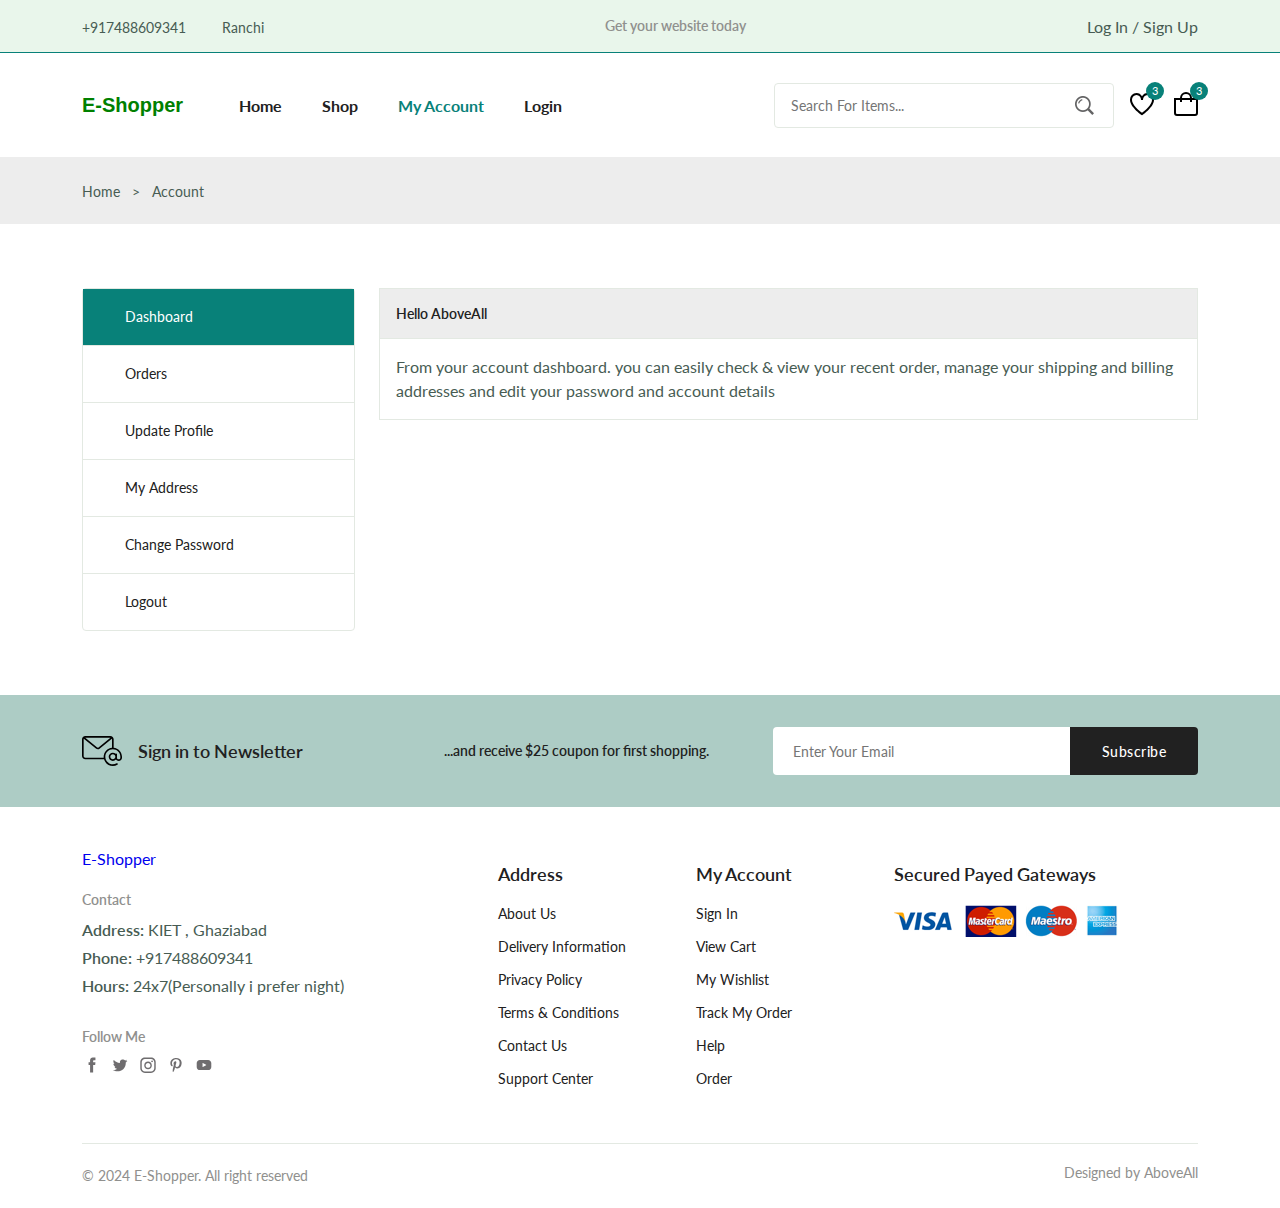
==== accounts.html @ 9a7d3207 "first steps" ====
<!DOCTYPE html>
<html lang="en">
  <head>
    <meta charset="UTF-8" />
    <meta name="viewport" content="width=device-width, initial-scale=1.0" />

    <!--=============== FLATICON ===============-->
    <link
      rel="stylesheet"
      href="https://cdn-uicons.flaticon.com/2.0.0/uicons-regular-straight/css/uicons-regular-straight.css"
    />

    <!--=============== SWIPER CSS ===============-->
    <link
      rel="stylesheet"
      href="https://cdn.jsdelivr.net/npm/swiper@11/swiper-bundle.min.css"
    />

    <!--=============== CSS ===============-->
    <link rel="stylesheet" href="./assets/css/styles.css" />

    <title>Ecommerce Website</title>
  </head>
  <body>
    <!--=============== HEADER ===============-->
    <header class="header">
      <div class="header__top">
        <div class="header__container container">
          <div class="header__contact">
            <span>+917488609341</span>
            <span>Ranchi</span>
          </div>
          <p class="header__alert-news">
            Get your website today
          </p>
          <a href="login-register.html" class="header__top-action">
            Log In / Sign Up
          </a>
        </div>
      </div>


      <nav class="nav container">
        <a href="index.html" class="nav__logo">
<p class="nav__logo-img">E-Shopper</p>
        </a>
        <div class="nav__menu" id="nav-menu">
          <ul class="nav__list">
            <li class="nav__item">
              <a href="index.html" class="nav__link">Home</a>
            </li>
            <li class="nav__item">
              <a href="shop.html" class="nav__link">Shop</a>
            </li>
            <li class="nav__item">
              <a href="accounts.html" class="nav__link active-link"
                >My Account</a
              >
            </li>
            <li class="nav__item">
              <a href="login-register.html" class="nav__link">Login</a>
            </li>
          </ul>
          <div class="header__search">
            <input
              type="text"
              placeholder="Search For Items..."
              class="form__input"
            />
            <button class="search__btn">
              <img src="assets/img/search.png" alt="search icon" />
            </button>
          </div>
        </div>
        <div class="header__user-actions">
          <a href="wishlist.html" class="header__action-btn" title="Wishlist">
            <img src="assets/img/icon-heart.svg" alt="" />
            <span class="count">3</span>
          </a>
          <a href="cart.html" class="header__action-btn" title="Cart">
            <img src="assets/img/icon-cart.svg" alt="" />
            <span class="count">3</span>
          </a>
        </div>
      </nav>
    </header>

    <!--=============== MAIN ===============-->
    <main class="main">
      <!--=============== BREADCRUMB ===============-->
      <section class="breadcrumb">
        <ul class="breadcrumb__list flex container">
          <li><a href="index.html" class="breadcrumb__link">Home</a></li>
          <li><span class="breadcrumb__link">></span></li>
          <li><span class="breadcrumb__link">Account</span></li>
        </ul>
      </section>

      <!--=============== ACCOUNTS ===============-->
      <section class="accounts section--lg">
        <div class="accounts__container container grid">
          <div class="account__tabs">
            <p class="account__tab active-tab" data-target="#dashboard">
              <i class="fi fi-rs-settings-sliders"></i> Dashboard
            </p>
            <p class="account__tab" data-target="#orders">
              <i class="fi fi-rs-shopping-bag"></i> Orders
            </p>
            <p class="account__tab" data-target="#update-profile">
              <i class="fi fi-rs-user"></i> Update Profile
            </p>
            <p class="account__tab" data-target="#address">
              <i class="fi fi-rs-marker"></i> My Address
            </p>
            <p class="account__tab" data-target="#change-password">
              <i class="fi fi-rs-settings-sliders"></i> Change Password
            </p>
            <p class="account__tab"><i class="fi fi-rs-exit"></i> Logout</p>
          </div>
          <div class="tabs__content">
            <div class="tab__content active-tab" content id="dashboard">
              <h3 class="tab__header">Hello AboveAll</h3>
              <div class="tab__body">
                <p class="tab__description">
                  From your account dashboard. you can easily check & view your
                  recent order, manage your shipping and billing addresses and
                  edit your password and account details
                </p>
              </div>
            </div>
            <div class="tab__content" content id="orders">
              <h3 class="tab__header">Your Orders</h3>
              <div class="tab__body">
                <table class="placed__order-table">
                  <thead>
                    <tr>
                      <th>Orders</th>
                      <th>Date</th>
                      <th>Status</th>
                      <th>Totals</th>
                      <th>Actions</th>
                    </tr>
                  </thead>
                  <tbody>
                    <tr>
                      <td>#1357</td>
                      <td>March 19, 2022</td>
                      <td>Processing</td>
                      <td>$125.00</td>
                      <td><a href="#" class="view__order">View</a></td>
                    </tr>
                    <tr>
                      <td>#2468</td>
                      <td>June 29, 2022</td>
                      <td>Completed</td>
                      <td>$364.00</td>
                      <td><a href="#" class="view__order">View</a></td>
                    </tr>
                    <tr>
                      <td>#2366</td>
                      <td>August 02, 2022</td>
                      <td>Completed</td>
                      <td>$280.00</td>
                      <td><a href="#" class="view__order">View</a></td>
                    </tr>
                  </tbody>
                </table>
              </div>
            </div>
            <div class="tab__content" content id="update-profile">
              <h3 class="tab__header">Update Profile</h3>
              <div class="tab__body">
                <form class="form grid">
                  <input
                    type="text"
                    placeholder="Username"
                    class="form__input"
                  />
                  <div class="form__btn">
                    <button class="btn btn--md">Save</button>
                  </div>
                </form>
              </div>
            </div>
            <div class="tab__content" content id="address">
              <h3 class="tab__header">Shipping Address</h3>
              <div class="tab__body">
                <address class="address">
                  3522 Interstate <br />
                  75 Business Spur, <br />
                  Sault Ste. <br />
                  Marie, Mi 49783
                </address>
                <p class="city">New York</p>
                <a href="#" class="edit">Edit</a>
              </div>
            </div>
            <div class="tab__content" content id="change-password">
              <h3 class="tab__header">Change Password</h3>
              <div class="tab__body">
                <form class="form grid">
                  <input
                    type="password"
                    placeholder="Current Password"
                    class="form__input"
                  />
                  <input
                    type="password"
                    placeholder="New Password"
                    class="form__input"
                  />
                  <input
                    type="password"
                    placeholder="Confirm Password"
                    class="form__input"
                  />
                  <div class="form__btn">
                    <button class="btn btn--md">Save</button>
                  </div>
                </form>
              </div>
            </div>
          </div>
        </div>
      </section>

      <!--=============== NEWSLETTER ===============-->
      <section class="newsletter section">
        <div class="newsletter__container container grid">
          <h3 class="newsletter__title flex">
            <img
              src="./assets/img/icon-email.svg"
              alt=""
              class="newsletter__icon"
            />
            Sign in to Newsletter
          </h3>
          <p class="newsletter__description">
            ...and receive $25 coupon for first shopping.
          </p>
          <form action="" class="newsletter__form">
            <input
              type="text"
              placeholder="Enter Your Email"
              class="newsletter__input"
            />
            <button type="submit" class="newsletter__btn">Subscribe</button>
          </form>
        </div>
      </section>
    </main>

    <!--=============== FOOTER ===============-->
    <footer class="footer container">
      <div class="footer__container grid">
        <div class="footer__content">
          <a href="index.html" class="footer__logo">
            <p class="ft_txt">E-Shopper</p>
          </a>
          <h4 class="footer__subtitle">Contact</h4>
          <p class="footer__description">
            <span>Address:</span> KIET , Ghaziabad
          </p>
          <p class="footer__description">
            <span>Phone:</span> +917488609341
          </p>
          <p class="footer__description">
            <span>Hours:</span> 24x7(Personally i prefer night)
          </p>
          <div class="footer__social">
            <h4 class="footer__subtitle">Follow Me</h4>
            <div class="footer__links flex">
              <a href="#">
                <img
                  src="./assets/img/icon-facebook.svg"
                  alt=""
                  class="footer__social-icon"
                />
              </a>
              <a href="#">
                <img
                  src="./assets/img/icon-twitter.svg"
                  alt=""
                  class="footer__social-icon"
                />
              </a>
              <a href="#">
                <img
                  src="./assets/img/icon-instagram.svg"
                  alt=""
                  class="footer__social-icon"
                />
              </a>
              <a href="#">
                <img
                  src="./assets/img/icon-pinterest.svg"
                  alt=""
                  class="footer__social-icon"
                />
              </a>
              <a href="#">
                <img
                  src="./assets/img/icon-youtube.svg"
                  alt=""
                  class="footer__social-icon"
                />
              </a>
            </div>
          </div>
        </div>
        <div class="footer__content">
          <h3 class="footer__title">Address</h3>
          <ul class="footer__links">
            <li><a href="#" class="footer__link">About Us</a></li>
            <li><a href="#" class="footer__link">Delivery Information</a></li>
            <li><a href="#" class="footer__link">Privacy Policy</a></li>
            <li><a href="#" class="footer__link">Terms & Conditions</a></li>
            <li><a href="#" class="footer__link">Contact Us</a></li>
            <li><a href="#" class="footer__link">Support Center</a></li>
          </ul>
        </div>
        <div class="footer__content">
          <h3 class="footer__title">My Account</h3>
          <ul class="footer__links">
            <li><a href="#" class="footer__link">Sign In</a></li>
            <li><a href="#" class="footer__link">View Cart</a></li>
            <li><a href="#" class="footer__link">My Wishlist</a></li>
            <li><a href="#" class="footer__link">Track My Order</a></li>
            <li><a href="#" class="footer__link">Help</a></li>
            <li><a href="#" class="footer__link">Order</a></li>
          </ul>
        </div>
        <div class="footer__content">
          <h3 class="footer__title">Secured Payed Gateways</h3>
          <img
            src="./assets/img/payment-method.png"
            alt=""
            class="payment__img"
          />
        </div>
      </div>
      <div class="footer__bottom">
        <p class="copyright">&copy; 2024 E-Shopper. All right reserved</p>
        <span class="designer">Designed by AboveAll</span>
      </div>
    </footer>

    <!--=============== SWIPER JS ===============-->
    <script src="https://cdn.jsdelivr.net/npm/swiper@11/swiper-bundle.min.js"></script>

    <!--=============== MAIN JS ===============-->
    <script src="assets/js/main.js"></script>
  </body>
</html>
---- assets/css/styles.css ----
/*=============== GOOGLE FONTS ===============*/
@import url("https://fonts.googleapis.com/css2?family=Lato:wght@400;700&family=Spartan:wght@400;500;600;700&display=swap");

/*=============== VARIABLES CSS ===============*/
:root {
  --header-height: 4rem;

  /*========== Colors ==========*/
  --first-color: hsl(176, 88%, 27%);
  --first-color-alt: hsl(129, 44%, 94%);
  --second-color: hsl(34, 94%, 87%);
  --title-color: hsl(0, 0%, 13%);
  --text-color: hsl(154, 13%, 32%);
  --text-color-light: hsl(60, 1%, 56%);
  --body-color: hsl(0, 0%, 100%);
  --container-color: hsl(0, 0%, 93%);
  --border-color: hsl(129, 36%, 85%);
  --border-color-alt: hsl(113, 15%, 90%);

  /*========== Font and typography ==========*/
  --body-font: "Lato", sans-serif;
  --second-font: "League Spartan" sans-serif;
  --big-font-size: 3.5rem;
  --h1-font-size: 2.75rem;
  --h2-font-size: 2rem;
  --h3-font-size: 1.75rem;
  --h4-font-size: 1.375rem;
  --large-font-size: 1.125rem;
  --normal-font-size: 1rem;
  --small-font-size: 0.875rem;
  --smaller-font-size: 0.75rem;
  --tiny-font-size: 0.6875rem;

  /*========== Font weight ==========*/
  --weight-400: 400;
  --weight-500: 500;
  --weight-600: 600;
  --weight-700: 700;

  /*========== Transition ==========*/
  --transition: cubic-bezier(0, 0, 0.05, 1);
}

/* Responsive typography */
@media screen and (max-width: 1200px) {
  :root {
    --big-font-size: 2.25rem;
    --h1-font-size: 2rem;
    --h2-font-size: 1.375rem;
    --h3-font-size: 1.25rem;
    --h4-font-size: 1.125rem;
    --large-font-size: 1rem;
    --normal-font-size: 0.9375rem;
    --small-font-size: 0.8125rem;
    --smaller-font-size: 0.6875rem;
    --tiny-font-size: 0.625rem;
  }
}

/*=============== BASE ===============*/
* {
  margin: 0;
  padding: 0;
  box-sizing: border-box;
}

html {
  scroll-behavior: smooth;
}

input,
textarea,
body {
  color: var(--text-color);
  font-family: var(--body-font);
  font-size: var(--normal-font-size);
  font-weight: var(--weight-400);
}

body {
  background-color: var(--body-color);
}

h1,
h2,
h3,
h4 {
  font-family: var(--second-font);
  color: var(--title-color);
  font-weight: var(--weight-600);
}

ul {
  list-style: none;
}

a {
  text-decoration: none;
}

p {
  line-height: 1.5rem;
}

img {
  max-width: 100%;
}

button,
textarea,
input {
  background-color: transparent;
  border: none;
  outline: none;
}

table {
  width: 100%;
  border-collapse: collapse;
}

/*=============== REUSABLE CSS CLASSES ===============*/
.container {
  max-width: 1320px;
  margin-inline: auto;
  padding-inline: 0.75rem;
}

.grid {
  display: grid;
  gap: 1.5rem;
}

.section {
  padding-block: 2rem;
}

.section--lg {
  padding-block: 4rem;
}

.section__title {
  font-size: var(--h4-font-size);
  margin-bottom: 1.5rem;
}

.section__title span {
  color: var(--first-color);
}

.form__input {
  border: 1px solid var(--border-color-alt);
  padding-inline: 1rem;
  height: 45px;
  font-size: var(--small-font-size);
  border-radius: 0.25rem;
  -webkit-border-radius: 0.25rem;
  -moz-border-radius: 0.25rem;
  -ms-border-radius: 0.25rem;
  -o-border-radius: 0.25rem;
}

.new__price {
  color: var(--first-color);
  font-weight: var(--weight-600);
}

.old__price {
  color: var(--text-color-light);
  font-size: var(--small-font-size);
  text-decoration: line-through;
}

.form {
  row-gap: 1rem;
}

.form__group {
  grid-template-columns: repeat(2, 1fr);
  gap: 1rem;
}

.textarea {
  height: 200px;
  padding-block: 1rem;
  resize: none;
}

/*=============== HEADER & NAV ===============*/
.header__top {
  background-color: var(--first-color-alt);
  border-bottom: 1px solid var(--first-color);
  padding-block: 0.875rem;
}

.header__container {
  display: flex;
  justify-content: space-between;
  align-items: center;
}

.header__contact span:first-child {
  margin-right: 2rem;
}

.header__contact span,
.header__alert-news,
.header__alert-top-action {
  font-size: var(--small-font-size);
}

.header__alert-news {
  color: var(--text-color-light);
  font-weight: var(--weight-600);
}

.header__top-action {
  color: var(--text-color);
}

.nav,
.nav__menu,
.nav__list,
.header__user-actions {
  display: flex;
  align-items: center;
}

.nav {
  height: calc(var(--header-height) + 2.5rem);
  justify-content: space-between;
  column-gap: 1rem;
}

.nav__logo-img {
  display: flex;
  font-weight: bolder;
  font-family: 'Gill Sans', 'Gill Sans MT', Calibri, 'Trebuchet MS', sans-serif;
  font-size: 20px;
  color: green;
}

.nav__menu {
  flex-grow: 1;
  margin-left: 2.5rem;
}

.nav__list {
  column-gap: 2.5rem;
  margin-right: auto;
}

.nav__link {
  color: var(--title-color);
  font-weight: var(--weight-700);
  transform: all 0.3s var(--transition);
  -webkit-transform: all 0.3s var(--transition);
  -moz-transform: all 0.3s var(--transition);
  -ms-transform: all 0.3s var(--transition);
  -o-transform: all 0.3s var(--transition);
}

.header__search {
  width: 340px;
  position: relative;
}

.header__search .form__input {
  width: 100%;
}

.search__btn {
  position: absolute;
  top: 24%;
  right: 1.25rem;
  cursor: pointer;
}

.header__user-actions {
  column-gap: 1.25rem;
}

.header__action-btn {
  position: relative;
}

.header__action-btn img {
  width: 24px;
}

.header__action-btn span.count {
  position: absolute;
  top: -0.625rem;
  right: -0.625rem;
  background-color: var(--first-color);
  color: var(--body-color);
  height: 18px;
  width: 18px;
  text-align: center;
  font-size: var(--tiny-font-size);
  line-height: 18px;
  border-radius: 50%;
  -webkit-border-radius: 50%;
  -moz-border-radius: 50%;
  -ms-border-radius: 50%;
  -o-border-radius: 50%;
}

.nav__menu-top,
.nav__toggle {
  display: none;
}

/* Active link */
.active-link,
.nav__link:hover {
  color: var(--first-color);
}

/*=============== HOME ===============*/
.home__container {
  grid-template-columns: 5fr 7fr;
  align-items: center;
}

.home__subtitle,
.home__description {
  font-size: var(--large-font-size);
}

.home__subtitle {
  font-family: var(--second-font);
  font-weight: var(--weight-600);
  margin-bottom: 1rem;
  display: block;
}

.home__title {
  font-size: var(--h1-font-size);
  font-weight: var(--weight-700);
  line-height: 1.4;
}

.home__title span {
  color: var(--first-color);
  font-size: var(--big-font-size);
}

.home__description {
  margin-block: 0.5rem 2rem;
}

.home__img {
  justify-self: flex-end;
}

/*=============== BUTTONS ===============*/
.btn {
  display: inline-block;
  background-color: var(--first-color);
  border: 2px solid var(--first-color);
  color: var(--body-color);
  padding-inline: 1.75rem;
  /* padding: 0.75rem 1.75rem; */
  height: 49px;
  line-height: 43px;
  font-family: var(--second-font);
  font-size: var(--small-font-size);
  font-weight: var(--weight-700);
  border-radius: 0.25rem;
  -webkit-border-radius: 0.25rem;
  -moz-border-radius: 0.25rem;
  -ms-border-radius: 0.25rem;
  -o-border-radius: 0.25rem;
  transition: all 0.4s var(--transition);
  -webkit-transition: all 0.4s var(--transition);
  -moz-transition: all 0.4s var(--transition);
  -ms-transition: all 0.4s var(--transition);
  -o-transition: all 0.4s var(--transition);
}

.btn:hover {
  background-color: transparent;
  color: var(--first-color);
}

.btn--md,
.btn--sm {
  font-family: var(--body-font);
}

.btn--md {
  height: 45px;
  line-height: 40px;
}

.btn--sm {
  height: 40px;
  line-height: 35px;
}

/*=============== CATEGORIES ===============*/
.categories {
  overflow: hidden;
}

.category__item {
  text-align: center;
  border: 1px solid var(--border-color);
  padding: 0.625rem 0.625rem 1.25rem;
  border-radius: 1.25rem;
  -webkit-border-radius: 1.25rem;
  -moz-border-radius: 1.25rem;
  -ms-border-radius: 1.25rem;
  -o-border-radius: 1.25rem;
}

.category__img {
  margin-bottom: 1.25rem;
  border-radius: 0.75rem;
  -webkit-border-radius: 0.75rem;
  -moz-border-radius: 0.75rem;
  -ms-border-radius: 0.75rem;
  -o-border-radius: 0.75rem;
}

.category__title {
  color: var(--text-color);
  font-size: var(--small-font-size);
}

.flex {
  display: flex;
  align-items: center;
  column-gap: 0.5rem;
}

/* Swiper class */

.swiper {
  overflow: initial;
}

.swiper-button-next::after,
.swiper-button-prev::after {
  content: "";
}

.swiper-button-next,
.swiper-button-prev {
  top: -1.875rem;
  background-color: var(--first-color-alt);
  border: 1px solid var(--border-color);
  width: 30px;
  height: 30px;
  color: var(--first-color);
  font-size: var(--tiny-font-size);
  border-radius: 50%;
  -webkit-border-radius: 50%;
  -moz-border-radius: 50%;
  -ms-border-radius: 50%;
  -o-border-radius: 50%;
}

.swiper-button-prev {
  left: initial;
  right: 2.5rem;
}

.swiper-button-next {
  right: 0;
}

/*=============== PRODUCTS ===============*/
.tab__btns {
  display: flex;
  flex-wrap: wrap;
  gap: 0.75rem;
  margin-bottom: 2rem;
}

.tab__btn {
  background-color: var(--container-color);
  color: var(--title-color);
  padding: 1rem 1.25rem 0.875rem;
  font-family: var(--second-font);
  font-size: var(--small-font-size);
  font-weight: var(--weight-600);
  cursor: pointer;
  border-radius: 0.25rem;
  -webkit-border-radius: 0.25rem;
  -moz-border-radius: 0.25rem;
  -ms-border-radius: 0.25rem;
  -o-border-radius: 0.25rem;
}

.products__container {
  grid-template-columns: repeat(4, 1fr);
}

.product__item {
  border: 1px solid var(--border-color);
  border-radius: 1.5rem;
  transition: all 0.2s var(--transition);
  -webkit-border-radius: 1.5rem;
  -moz-border-radius: 1.5rem;
  -ms-border-radius: 1.5rem;
  -o-border-radius: 1.5rem;
  -webkit-transition: all 0.2s var(--transition);
  -moz-transition: all 0.2s var(--transition);
  -ms-transition: all 0.2s var(--transition);
  -o-transition: all 0.2s var(--transition);
}

.product__banner {
  padding: 0.625rem 0.75rem 0.75rem;
}

.product__banner,
.product__images {
  position: relative;
}

.product__images {
  display: block;
  overflow: hidden;
  border-radius: 1.25rem;
  -webkit-border-radius: 1.25rem;
  -moz-border-radius: 1.25rem;
  -ms-border-radius: 1.25rem;
  -o-border-radius: 1.25rem;
}

.product__img {
  vertical-align: middle;
  transition: all 1.5s var(--transition);
  -webkit-transition: all 1.5s var(--transition);
  -moz-transition: all 1.5s var(--transition);
  -ms-transition: all 1.5s var(--transition);
  -o-transition: all 1.5s var(--transition);
}

.product__item:hover .product__img {
  transform: scale(1.1);
  -webkit-transform: scale(1.1);
  -moz-transform: scale(1.1);
  -ms-transform: scale(1.1);
  -o-transform: scale(1.1);
}

.product__img.hover {
  position: absolute;
  top: 0;
  left: 0;
}

.product__actions {
  position: absolute;
  top: 50%;
  left: 50%;
  display: flex;
  column-gap: 0.5rem;
  transform: translate(-50%, -50%);
  transition: all 0.2s var(--transition);
  -webkit-transform: translate(-50%, -50%);
  -moz-transform: translate(-50%, -50%);
  -ms-transform: translate(-50%, -50%);
  -o-transform: translate(-50%, -50%);
  -webkit-transition: all 0.2s var(--transition);
  -moz-transition: all 0.2s var(--transition);
  -ms-transition: all 0.2s var(--transition);
  -o-transition: all 0.2s var(--transition);
}

.action__btn {
  position: relative;
  width: 40px;
  height: 40px;
  line-height: 42px;
  text-align: center;
  background-color: var(--first-color-alt);
  border: 1px solid var(--border-color);
  color: var(--text-color);
  font-size: var(--small-font-size);
  border-radius: 50%;
  -webkit-border-radius: 50%;
  -moz-border-radius: 50%;
  -ms-border-radius: 50%;
  -o-border-radius: 50%;
}

.action__btn::before,
.action__btn::after {
  position: absolute;
  left: 50%;
  transform: translateX(-50%);
  -webkit-transform: translateX(-50%);
  -moz-transform: translateX(-50%);
  -ms-transform: translateX(-50%);
  -o-transform: translateX(-50%);
}

.action__btn::before {
  content: "";
  top: -2px;
  border: 0.5rem solid transparent;
  border-top-color: var(--first-color);
}

.action__btn::after {
  content: attr(aria-label);
  bottom: 100%;
  background-color: var(--first-color);
  color: var(--body-color);
  font-size: var(--tiny-font-size);
  white-space: nowrap;
  padding-inline: 0.625rem;
  line-height: 2.58;
  border-radius: 0.25rem;
  -webkit-border-radius: 0.25rem;
  -moz-border-radius: 0.25rem;
  -ms-border-radius: 0.25rem;
  -o-border-radius: 0.25rem;
}

.product__badge {
  position: absolute;
  left: 1.25rem;
  top: 1.25rem;
  background-color: var(--first-color);
  color: var(--body-color);
  padding: 0.25rem 0.625rem;
  font-size: var(--tiny-font-size);
  border-radius: 2.5rem;
  -webkit-border-radius: 2.5rem;
  -moz-border-radius: 2.5rem;
  -ms-border-radius: 2.5rem;
  -o-border-radius: 2.5rem;
}

.product__badge.light-pink {
  background-color: hsl(341, 100%, 73%);
}

.product__badge.light-green {
  background-color: hsl(155, 20%, 67%);
}

.product__badge.light-orange {
  background-color: hsl(24, 100%, 73%);
}

.product__badge.light-blue {
  background-color: hsl(202, 53%, 76%);
}

.product__content {
  padding: 0 1.25rem 1.125rem;
  position: relative;
}

.product__category {
  color: var(--text-color-light);
  font-size: var(--smaller-font-size);
}

.product__title {
  font-size: var(--normal-font-size);
  margin-block: 0.75rem 0.5rem;
}

.product__rating {
  color: hsl(42, 100%, 50%);
  font-size: var(--smaller-font-size);
  margin-bottom: 0.75rem;
}

.product__price .new__price {
  font-size: var(--large-font-size);
}

.cart__btn {
  position: absolute;
  bottom: 1.6rem;
  right: 1.25rem;
}

/* Active Tab */
.tab__btn.active-tab {
  color: var(--first-color);
  background-color: var(--second-color);
}

.tab__item:not(.active-tab) {
  display: none;
}

/* Product Hover */
.product__img.hover,
.product__actions,
.action__btn::before,
.action__btn::after,
.product__item:hover .product__img.default {
  opacity: 0;
}

.product__item:hover {
  box-shadow: 0 0 10px hsl(0, 0%, 0%, 0.1);
}

.product__item:hover .product__img.hover,
.product__item:hover .product__actions,
.action__btn:hover::before,
.action__btn:hover::after {
  opacity: 1;
}

.action__btn:hover::before,
.action__btn:hover::after {
  transform: translateX(-50%) translateY(-0.5rem);
  transition: all 0.3s cubic-bezier(0.71, 1.7, 0.77, 1.24);
  -webkit-transition: all 0.3s cubic-bezier(0.71, 1.7, 0.77, 1.24);
  -moz-transition: all 0.3s cubic-bezier(0.71, 1.7, 0.77, 1.24);
  -ms-transition: all 0.3s cubic-bezier(0.71, 1.7, 0.77, 1.24);
  -o-transition: all 0.3s cubic-bezier(0.71, 1.7, 0.77, 1.24);
  -webkit-transform: translateX(-50%) translateY(-0.5rem);
  -moz-transform: translateX(-50%) translateY(-0.5rem);
  -ms-transform: translateX(-50%) translateY(-0.5rem);
  -o-transform: translateX(-50%) translateY(-0.5rem);
}

.action__btn:hover {
  background-color: var(--first-color);
  border-color: var(--first-color);
  color: var(--body-color);
}

/*=============== DEALS ===============*/
.deals__container {
  grid-template-columns: repeat(2, 1fr);
}

.deals__item:nth-child(1) {
  background-image: url(../img/deals-1.jpg);
}

.deals__item:nth-child(2) {
  background-image: url(../img/deals-2.png);
}

.deals__item {
  padding: 3rem;
  background-size: cover;
  /* background-position: center; */
  display: flex;
  flex-direction: column;
  row-gap: 1.5rem;
}

.deals__brand {
  color: var(--first-color);
  font-size: var(--h3-font-size);
  margin-bottom: 0.25rem;
}

.deals__category {
  font-family: var(--second-font);
  font-size: var(--small-font-size);
}

.deals__title {
  max-width: 240px;
  font-size: var(--large-font-size);
  font-weight: var(--weight-400);
  line-height: 1.3;
}

.deals__price .new__price,
.deals__price .old__price {
  font-size: var(--large-font-size);
}

.deals__price .new__price {
  color: hsl(352, 100%, 60%);
}

.deals__group {
  display: flex;
  flex-direction: column;
  row-gap: 0.5rem;
}

.deal__countdown-text {
  margin-bottom: 0.25rem;
}

.countdown {
  display: flex;
  column-gap: 1.5rem;
}

.countdown__amount {
  position: relative;
}

.countdown__amount::after {
  content: ":";
  color: var(--title-color);
  font-size: var(--large-font-size);
  position: absolute;
  right: -25%;
  top: 20%;
}

.countdown__amount:nth-child(4):after {
  content: "";
}

.countdown__period {
  background-color: var(--first-color);
  color: var(--body-color);
  width: 60px;
  height: 50px;
  line-height: 50px;
  text-align: center;
  font-size: var(--large-font-size);
  font-weight: var(--weight-600);
  margin-bottom: 0.5rem;
  border-radius: 0.25rem;
  -webkit-border-radius: 0.25rem;
  -moz-border-radius: 0.25rem;
  -ms-border-radius: 0.25rem;
  -o-border-radius: 0.25rem;
}

.unit {
  font-size: var(--small-font-size);
  text-align: center;
  display: block;
}

.deals__btn .btn {
  background-color: transparent;
  color: var(--first-color);
}

/*=============== NEW ARRIVALS ===============*/
.new__arrivals {
  overflow: hidden;
}

/*=============== SHOWCASE ===============*/
.showcase__container {
  grid-template-columns: repeat(4, 1fr);
}

.showcase__wrapper .section__title {
  font-size: var(--normal-font-size);
  border-bottom: 1px solid var(--border-color-alt);
  padding-bottom: 0.75rem;
  margin-bottom: 2rem;
  position: relative;
}

.showcase__wrapper .section__title::before {
  content: "";
  position: absolute;
  width: 50px;
  height: 2px;
  left: 0;
  bottom: -1.5px;
  background-color: var(--first-color);
}

.showcase__item {
  display: flex;
  align-items: center;
  column-gap: 1.5rem;
}

.showcase__item:not(:last-child) {
  margin-bottom: 1.5rem;
}

.showcase__img {
  width: 86px;
}

.showcase__content {
  width: calc(100% - 110px);
}

.showcase__title {
  font-size: var(--small-font-size);
  font-weight: var(--weight-500);
  white-space: nowrap;
  overflow: hidden;
  text-overflow: ellipsis;
  margin-bottom: 0.5rem;
}

/*=============== NEWSLETTER ===============*/
.newsletter {
  background-color: hsl(166, 23%, 74%);
}

.home__newsletter {
  margin-top: 2rem;
}

.newsletter__container {
  grid-template-columns: repeat(2, 3.5fr) 5fr;
  align-items: center;
  column-gap: 3rem;
}

.newsletter__title {
  column-gap: 1rem;
  font-size: var(--large-font-size);
}

.newsletter__icon {
  width: 40px;
}

.newsletter__description {
  color: var(--title-color);
  font-family: var(--second-font);
  font-size: var(--small-font-size);
  font-weight: var(--weight-600);
  text-align: center;
}

.newsletter__form {
  display: flex;
}

.newsletter__input,
.newsletter__btn {
  font-size: var(--small-font-size);
}

.newsletter__input {
  background-color: var(--body-color);
  padding-inline: 1.23rem;
  width: 100%;
  height: 48px;
  border-radius: 0.25rem 0 0 0.25rem;
  -webkit-border-radius: 0.25rem 0 0 0.25rem;
  -moz-border-radius: 0.25rem 0 0 0.25rem;
  -ms-border-radius: 0.25rem 0 0 0.25rem;
  -o-border-radius: 0.25rem 0 0 0.25rem;
}

.newsletter__btn {
  background-color: var(--title-color);
  color: var(--body-color);
  padding-inline: 2rem;
  font-family: var(--second-font);
  font-weight: 500;
  letter-spacing: 0.5px;
  cursor: pointer;
  transition: all 0.3s var(--transition);
  border-radius: 0 0.25rem 0.25rem 0;
  -webkit-border-radius: 0 0.25rem 0.25rem 0;
  -moz-border-radius: 0 0.25rem 0.25rem 0;
  -ms-border-radius: 0 0.25rem 0.25rem 0;
  -o-border-radius: 0 0.25rem 0.25rem 0;
  -webkit-transition: all 0.3s var(--transition);
  -moz-transition: all 0.3s var(--transition);
  -ms-transition: all 0.3s var(--transition);
  -o-transition: all 0.3s var(--transition);
}

.newsletter__btn:hover {
  background-color: var(--first-color);
}

/*=============== FOOTER ===============*/
.footer__container {
  grid-template-columns: 4.5fr repeat(2, 2fr) 3.5fr;
  padding-block: 2.5rem;
}

.footer__logo-img {
  width: 120px;
}

.footer__subtitle {
  color: var(--text-color-light);
  font-size: var(--small-font-size);
  margin-block: 1.25rem 0.625rem;
}

.footer__description {
  margin-bottom: 0.25rem;
}

.footer__description span {
  font-weight: var(--weight-600);
}

.footer__social .footer__subtitle {
  margin-top: 1.875rem;
}

.footer__social-links {
  column-gap: 0.25rem;
}

.footer__social-icon {
  width: 20px;
  opacity: 0.7;
}

.footer__title {
  font-size: var(--large-font-size);
  margin-block: 1rem 1.25rem;
}

.footer__link {
  color: var(--title-color);
  font-size: var(--small-font-size);
  margin-bottom: 1rem;
  display: block;
  transition: all 0.3s var(--transition);
  -webkit-transition: all 0.3s var(--transition);
  -moz-transition: all 0.3s var(--transition);
  -ms-transition: all 0.3s var(--transition);
  -o-transition: all 0.3s var(--transition);
}

.footer__link:hover {
  color: var(--first-color);
  margin-left: 0.25rem;
}

.footer__bottom {
  display: flex;
  justify-content: space-between;
  padding-block: 1.25rem;
  border-top: 1px solid var(--border-color-alt);
}

.copyright,
.designer {
  color: var(--text-color-light);
  font-size: var(--small-font-size);
}

/*=============== BREADCRUMBS ===============*/
.breadcrumb {
  background-color: var(--container-color);
  padding-block: 1.5rem;
}

.breadcrumb__list {
  column-gap: 0.75rem;
}

.breadcrumb__link {
  color: var(--text-color);
  font-size: var(--small-font-size);
}

/*=============== SHOP ===============*/
.total__products {
  margin-bottom: 2.5rem;
}

.total__products span {
  color: var(--first-color);
  font-weight: var(--weight-600);
}

.pagination {
  display: flex;
  justify-content: center;
  column-gap: 0.625rem;
  margin-top: 2.75rem;
}

.pagination__link {
  display: inline-block;
  width: 34px;
  height: 34px;
  line-height: 34px;
  text-align: center;
  color: var(--text-color);
  font-size: var(--small-font-size);
  font-weight: var(--weight-700);
  border-radius: 0.25rem;
  transition: all 0.15s var(--transition);
  -webkit-border-radius: 0.25rem;
  -moz-border-radius: 0.25rem;
  -ms-border-radius: 0.25rem;
  -o-border-radius: 0.25rem;
  -webkit-transition: all 0.15s var(--transition);
  -moz-transition: all 0.15s var(--transition);
  -ms-transition: all 0.15s var(--transition);
  -o-transition: all 0.15s var(--transition);
}

.pagination__link.active,
.pagination__link:hover {
  background-color: var(--first-color);
  color: var(--body-color);
}

.pagination__link.icon {
  border-top-right-radius: 50%;
  border-bottom-right-radius: 50%;
}

/*=============== DETAILS ===============*/
.details__container {
  grid-template-columns: 5.5fr 6.5fr;
}

.details__img {
  margin-bottom: 0.5rem;
}

.details__small-images {
  grid-template-columns: repeat(4, 1fr);
  column-gap: 0.625rem;
}

.details__small-img {
  cursor: pointer;
}

.details__title {
  font-size: var(--h2-font-size);
}

.details__brand {
  font-size: var(--small-font-size);
  margin-block: 1rem;
}

.details__brand span {
  color: var(--first-color);
}

.details__price {
  border-top: 1px solid var(--border-color-alt);
  border-bottom: 1px solid var(--border-color-alt);
  padding-block: 1rem;
  column-gap: 1rem;
}

.details__price .new__price {
  font-size: var(--h2-font-size);
}
.details__price .old__price {
  font-size: var(--normal-font-size);
  font-weight: var(--weight-500);
}

.short__description {
  margin-block: 1rem 2rem;
}

.list__item,
.meta__list {
  font-size: var(--small-font-size);
  margin-bottom: 0.75rem;
}

.details__color,
.details__size {
  column-gap: 0.75rem;
}

.details__color {
  margin-block: 2rem 1.5rem;
}

.details__size {
  margin-bottom: 2.5rem;
}

.details__color-title,
.details__size-title {
  font-size: var(--small-font-size);
  font-weight: var(--weight-600);
}

.color__list,
.size__list {
  display: flex;
  column-gap: 0.25rem;
}

.color__link {
  display: inline-block;
  width: 26px;
  height: 26px;
  border-radius: 50%;
  -webkit-border-radius: 50%;
  -moz-border-radius: 50%;
  -ms-border-radius: 50%;
  -o-border-radius: 50%;
}

.size__link {
  border: 1px solid var(--border-color-alt);
  padding: 0.375rem 0.75rem 0.5rem;
  color: var(--text-color);
  font-size: var(--small-font-size);
}

.size-active {
  background-color: var(--first-color);
  color: var(--body-color);
}

.details__action {
  display: flex;
  column-gap: 0.375rem;
  margin-bottom: 3.25rem;
}

.quantity,
.details__action-btn {
  border: 1px solid var(--border-color-alt);
  font-size: var(--small-font-size);
}

.quantity {
  max-width: 80px;
  padding-block: 0.5rem;
  padding-inline: 1rem 0.5rem;
  border-radius: 0.25rem;
  -webkit-border-radius: 0.25rem;
  -moz-border-radius: 0.25rem;
  -ms-border-radius: 0.25rem;
  -o-border-radius: 0.25rem;
}

.details__action-btn {
  color: var(--text-color);
  line-height: 40px;
  padding-inline: 0.75rem;
}

.details__meta {
  border-top: 1px solid var(--border-color-alt);
  padding-top: 1rem;
}

/*=============== DETAILS INFO & REVIEWS ===============*/
.detail__tabs {
  display: flex;
  column-gap: 1.75rem;
  margin-bottom: 3rem;
}

.detail__tab {
  font-family: var(--second-font);
  font-size: var(--large-font-size);
  font-weight: var(--weight-600);
  cursor: pointer;
}

.detail__tab.active-tab {
  color: var(--first-color);
}

.details__tab-content:not(.active-tab) {
  display: none;
}

.info__table tr th,
.info__table tr td {
  border: 1px solid var(--border-color-alt);
  padding: 0.625rem 1.25rem;
}

.info__table tr th {
  font-weight: var(--weight-500);
  text-align: left;
}
.info__table tr td {
  color: var(--text-color-light);
}

.reviews__container {
  padding-bottom: 3rem;
  row-gap: 1.25rem;
}

.review__single {
  border-bottom: 1px solid var(--border-color-alt);
  padding-bottom: 1.25rem;
  display: flex;
  align-items: center;
  column-gap: 1.5rem;
}

.review__single:last-child {
  padding-bottom: 3rem;
}

.review__img {
  width: 70px;
  margin-bottom: 0.5rem;
  border-radius: 50%;
  -webkit-border-radius: 50%;
  -moz-border-radius: 50%;
  -ms-border-radius: 50%;
  -o-border-radius: 50%;
}

.review__title {
  font-size: var(--tiny-font-size);
}

.review__data {
  width: calc(100% - 94px);
}

.review__rating {
  color: hsl(24, 100%, 50%);
  margin-bottom: 0.25rem;
}

.review__description {
  margin-bottom: 0.5rem;
}

.review__rating,
.review__date {
  font-size: var(--small-font-size);
}

.review__form-title {
  font-size: var(--large-font-size);
  margin-bottom: 1rem;
}

.rate__product {
  margin-bottom: 2rem;
}

/*=============== CART ===============*/
.table__container {
  overflow-x: auto;
}

.table {
  table-layout: fixed;
  margin-bottom: 2rem;
}

.table tbody tr {
  border-top: 1px solid var(--border-color-alt);
}

.table tr:last-child {
  border-bottom: 1px solid var(--border-color-alt);
}

.table thead tr th:nth-child(1),
.table tbody tr td:nth-child(1) {
  width: 216px;
}

.table thead tr th:nth-child(2),
.table tbody tr td:nth-child(2) {
  width: 400px;
}

.table thead tr th:nth-child(3),
.table tbody tr td:nth-child(3) {
  width: 108px;
}

.table thead tr th:nth-child(4),
.table tbody tr td:nth-child(4) {
  width: 220px;
}

.table thead tr th:nth-child(5),
.table tbody tr td:nth-child(5) {
  width: 200px;
}

.table thead tr th:nth-child(6),
.table tbody tr td:nth-child(6) {
  width: 152px;
}

.table__img {
  width: 80px;
}

.table thead tr th,
.table tbody tr td {
  padding: 0.7rem 0.5rem;
  text-align: center;
}

.table__title,
.table__description,
.table__price,
.table__subtotal,
.table__trash,
.table__stock {
  font-size: var(--small-font-size);
}

.table__title,
.table__stock {
  color: var(--first-color);
}

.table__description {
  max-width: 250px;
  margin-inline: auto;
}

.table__trash {
  color: var(--text-color-light);
  cursor: pointer;
}

.table__trash:hover {
  color: red;
}

.cart__actions {
  display: flex;
  justify-content: flex-end;
  flex-wrap: wrap;
  gap: 0.75rem;
  margin-top: 1.5rem;
}

.divider {
  position: relative;
  text-align: center;
  margin-block: 3rem;
}

.divider::before {
  content: "";
  position: absolute;
  top: 50%;
  left: 0;
  width: 100%;
  border-top: 2px solid var(--border-color-alt);
  z-index: -1;
}

.divider i {
  color: var(--text-color-light);
  background-color: var(--body-color);
  font-size: 1.5rem;
  padding-inline: 1.25rem;
}

.cart__group {
  grid-template-columns: repeat(2, 1fr);
  align-items: flex-start;
}

.cart__shipping .section__title,
.cart__coupon .section__title,
.cart__total .section__title {
  font-size: var(--large-font-size);
  margin-bottom: 1rem;
}

.cart__coupon {
  margin-top: 3rem;
}

.coupon__form .form__group {
  align-items: center;
}

.cart__total {
  border: 1px solid var(--border-color-alt);
  padding: 1.75rem;
  border-radius: 0.25rem;
  -webkit-border-radius: 0.25rem;
  -moz-border-radius: 0.25rem;
  -ms-border-radius: 0.25rem;
  -o-border-radius: 0.25rem;
}

.cart__total-table {
  margin-bottom: 1rem;
}

.cart__total-table tr td {
  border: 1px solid var(--border-color-alt);
  padding: 0.75rem 0.5rem;
  width: 50%;
}

.cart__total-title {
  font-size: var(--small-font-size);
}

.cart__total-price {
  color: var(--first-color);
  font-weight: var(--weight-700);
}

.cart__total .btn {
  display: inline-flex;
  /* width: fit-content; */
}

/*=============== CART OTHERS ===============*/

/*=============== WISHLIST ===============*/

/*=============== CHECKOUT ===============*/
.checkout__container {
  grid-template-columns: repeat(2, 1fr);
}

.checkout__group:nth-child(2) {
  border: 1px solid var(--border-color-alt);
  padding: 2rem;
  border-radius: 0.5rem;
  -webkit-border-radius: 0.5rem;
  -moz-border-radius: 0.5rem;
  -ms-border-radius: 0.5rem;
  -o-border-radius: 0.5rem;
}

.checkout__group .section__title {
  font-size: var(--large-font-size);
}

.checkout__title {
  font-size: var(--small-font-size);
}

.order__table thead tr th,
.order__table tbody tr td {
  border: 1px solid var(--border-color-alt);
  padding: 0.5rem;
  text-align: center;
}

.order__table thead tr th {
  color: var(--title-color);
  font-size: var(--small-font-size);
}

.order__img {
  width: 80px;
}

.table__quantity,
.order__subtitle {
  font-size: var(--small-font-size);
}

.order__grand-total {
  color: var(--first-color);
  font-size: var(--large-font-size);
  font-weight: var(--weight-700);
}

.payment__methods {
  margin-block: 2.5rem 2.75rem;
}

.payment__title {
  margin-bottom: 1.5rem;
}

.payment__option {
  margin-bottom: 1rem;
}

.payment__input {
  accent-color: var(--first-color);
}

.payment__label {
  font-size: var(--small-font-size);
  user-select: none;
}
/*=============== LOGIN & REGISTER ===============*/
.login-register__container {
  grid-template-columns: repeat(2, 1fr);
  align-items: flex-start;
}

.login,
.register {
  border: 1px solid var(--border-color-alt);
  padding: 2rem;
  border-radius: 0.5rem;
  -webkit-border-radius: 0.5rem;
  -moz-border-radius: 0.5rem;
  -ms-border-radius: 0.5rem;
  -o-border-radius: 0.5rem;
}

/*=============== ACCOUNTS ===============*/
.accounts__container {
  grid-template-columns: 4fr 8fr;
}

.account__tabs {
  border: 1px solid var(--border-color-alt);
  border-radius: 0.25rem;
  -webkit-border-radius: 0.25rem;
  -moz-border-radius: 0.25rem;
  -ms-border-radius: 0.25rem;
  -o-border-radius: 0.25rem;
}

.account__tab {
  padding: 1rem 2rem;
  color: var(--title-color);
  font-size: var(--small-font-size);
  display: flex;
  column-gap: 0.625rem;
  cursor: pointer;
  transition: all 0.3s var(--transition);
  -webkit-transition: all 0.3s var(--transition);
  -moz-transition: all 0.3s var(--transition);
  -ms-transition: all 0.3s var(--transition);
  -o-transition: all 0.3s var(--transition);
}

.account__tab.active-tab {
  background-color: var(--first-color);
  color: var(--body-color);
}

.account__tab:not(:last-child) {
  border-bottom: 1px solid var(--border-color-alt);
}

.tab__content:not(.active-tab) {
  display: none;
}

.tab__content {
  border: 1px solid var(--border-color-alt);
}

.tab__header {
  background-color: var(--container-color);
  border-bottom: 1px solid var(--border-color-alt);
  padding: 1rem;
  font-size: var(--small-font-size);
}

.tab__body {
  padding: 1rem;
}

.placed__order-table thead tr th {
  color: var(--title-color);
  text-align: left;
}

.placed__order-table thead tr th,
.placed__order-table tbody tr td {
  border: 1px solid var(--border-color-alt);
  padding: 0.5rem;
  font-size: var(--small-font-size);
}

.view__order,
.edit {
  color: var(--first-color);
}

.address {
  font-style: normal;
  font-size: var(--small-font-size);
  line-height: 1.5;
}

.city {
  margin-bottom: 0.25rem;
}

.edit {
  font-size: var(--small-font-size);
}

/*=============== BREAKPOINTS ===============*/
/* For large devices */
@media screen and (max-width: 1400px) {
  .container {
    max-width: 1140px;
  }

  .products__container,
  .showcase__container {
    grid-template-columns: repeat(3, 1fr);
  }

  .accounts__container {
    grid-template-columns: 3fr 9fr;
  }
}

@media screen and (max-width: 1200px) {
  .container {
    max-width: 960px;
  }

  .header__top {
    display: none;
  }

  .nav {
    height: calc(var(--header-height) + 1.5rem);
  }

  .nav__logo-img {
    width: 116px;
  }

  .nav__menu {
    position: fixed;
    right: -100%;
    top: 0;
    max-width: 400px;
    width: 100%;
    height: 100%;
    padding: 1.25rem 2rem;
    background-color: var(--body-color);
    z-index: 100;
    flex-direction: column;
    align-items: flex-start;
    row-gap: 2rem;
    box-shadow: 0 0 15px hsl(0, 0%, 0%, 0.1);
    transition: right 0.5s ease-in-out;
    -webkit-transition: right 0.5s ease-in-out;
    -moz-transition: right 0.5s ease-in-out;
    -ms-transition: right 0.5s ease-in-out;
    -o-transition: right 0.5s ease-in-out;
  }

  .nav__menu.show-menu {
    right: 0;
  }

  .nav__list {
    order: 1;
    flex-direction: column;
    align-items: flex-start;
    row-gap: 1.5rem;
  }

  .nav__link {
    font-size: var(--large-font-size);
  }

  .header__search .form__input {
    border-color: var(--first-color);
  }

  .nav__menu-top,
  .nav__toggle {
    display: flex;
  }

  .nav__toggle,
  .nav__close {
    cursor: pointer;
  }

  .nav__menu-top {
    align-items: center;
    justify-content: space-between;
    width: 100%;
    margin-bottom: 1.25rem;
  }

  .nav__menu-logo img {
    width: 100px;
  }

  .nav__close {
    font-size: var(--h1-font-size);
    margin-right: 10px;
  }

  .header__action-btn {
    width: 21px;
  }

  .home__container {
    grid-template-columns: 5.5fr 6.5fr;
  }

  .countdown {
    column-gap: 1rem;
  }

  .countdown__period {
    width: 36px;
    height: 36px;
    line-height: 36px;
  }

  .countdown__amount::after {
    right: -25%;
    top: 12%;
  }

  .swiper-button-next,
  .swiper-button-prev {
    top: -28px;
    width: 26px;
    height: 26px;
  }

  .swiper-button-prev {
    right: 36px;
  }

  .account__tab {
    padding: 0.75rem 1rem;
  }

  .checkout__group:nth-child(2) {
    padding: 1.5rem;
  }

  .details__brand {
    margin-block: 0.75rem;
  }

  .details__price {
    padding-block: 0.75rem;
  }

  .short__description {
    margin-bottom: 1.5rem;
  }

  .details__color {
    margin-block: 1.75rem;
  }

  .details__size {
    margin-bottom: 2.25rem;
  }

  .color__link {
    width: 22px;
    height: 22px;
  }

  .size__link {
    padding: 0.375rem 0.625rem;
  }

  .details__action {
    margin-bottom: 2.75rem;
  }
}

/* For medium devices */
@media screen and (max-width: 992px) {
  .container {
    max-width: 776px;
  }

  .home__container,
  .deals__container,
  .checkout__container,
  .newsletter__container,
  .accounts__container,
  .cart__group {
    grid-template-columns: 1fr;
  }

  .cart__group {
    row-gap: 2.75rem;
  }

  .home__img {
    justify-self: center;
  }

  .btn {
    height: 45px;
    line-height: 39px;
  }

  .btn--md {
    height: 42px;
    line-height: 35px;
  }
  .btn--sm {
    height: 38px;
    line-height: 35px;
  }

  .newsletter__description {
    display: none;
  }

  .products__container,
  .showcase__container,
  .footer__container,
  .details__container {
    grid-template-columns: repeat(2, 1fr);
  }

  .login,
  .register {
    padding: 1.25rem;
  }

  .table thead tr th:nth-child(1),
  .table tbody tr td:nth-child(1) {
    width: 140px;
  }

  .table thead tr th:nth-child(2),
  .table tbody tr td:nth-child(2) {
    width: 330px;
  }

  .table thead tr th:nth-child(3),
  .table tbody tr td:nth-child(3) {
    width: 80px;
  }

  .table thead tr th:nth-child(4),
  .table tbody tr td:nth-child(4) {
    width: 220px;
  }

  .table thead tr th:nth-child(5),
  .table tbody tr td:nth-child(5) {
    width: 160px;
  }

  .table thead tr th:nth-child(6),
  .table tbody tr td:nth-child(6) {
    width: 100px;
  }
}

@media screen and (max-width: 768px) {
  .container {
    max-width: 570px;
  }

  .products__container,
  .showcase__container,
  .footer__container,
  .login-register__container,
  .details__container {
    grid-template-columns: 100%;
  }

  .tab__header,
  .tab__body {
    padding: 0.75rem;
  }

  .compare__table tr td {
    display: block;
  }

  .home__img {
    max-width: 300px;
  }
}

/* For small devices */
@media screen and (max-width: 576px) {
  .category__item {
    padding-bottom: 1rem;
  }

  .category__img {
    margin-bottom: 1rem;
  }
  .deals__item,
  .checkout__group:nth-child(2) {
    padding: 1.25rem;
  }

  .pagination {
    column-gap: 0.5rem;
    margin-top: 2.5rem;
  }

  .pagination__link {
    width: 30px;
    height: 30px;
    line-height: 30px;
  }

  .placed__order-table th,
  .order__table tr th {
    display: none;
  }

  .placed__order-table tr td,
  .order__table tr td,
  .info__table tr th,
  .info__table tr td {
    display: block;
  }

  .form__group {
    grid-template-columns: 1fr;
  }

  .cart__total {
    padding: 1.25rem;
  }

  .payment__methods {
    margin-block: 2.25rem 2.5rem;
  }

  .detail__tabs {
    column-gap: 1.25rem;
    margin-bottom: 2rem;
  }

  .review__single {
    column-gap: 1rem;
  }

  .footer__title {
    margin-top: 0.25rem;
  }

  .footer__bottom {
    flex-direction: column;
    align-items: center;
  }

  .product__actions {
    display: none;
  }

  .header__search {
    max-width: 300px;
  }
}

@media screen and (max-width: 350px) {
  .action__btn {
    width: 34px;
    height: 34px;
    line-height: 36px;
  }

  .cart__btn {
    bottom: 1.4rem;
    right: 1.25rem;
  }

  .showcase__item {
    column-gap: 1rem;
  }

  .showcase__img {
    width: 70%;
  }

  .showcase__content {
    width: calc(100% - 86px);
  }

  .swiper-button-next,
  .swiper-button-prev {
    display: none;
  }

  .compare__table tr th,
  .cart__total-table tr td {
    display: block;
    width: 100%;
  }

  .cart__actions {
    justify-content: center;
  }

  .home__img {
    display: none;
  }

  .header__search {
    max-width: 270px;
  }
}
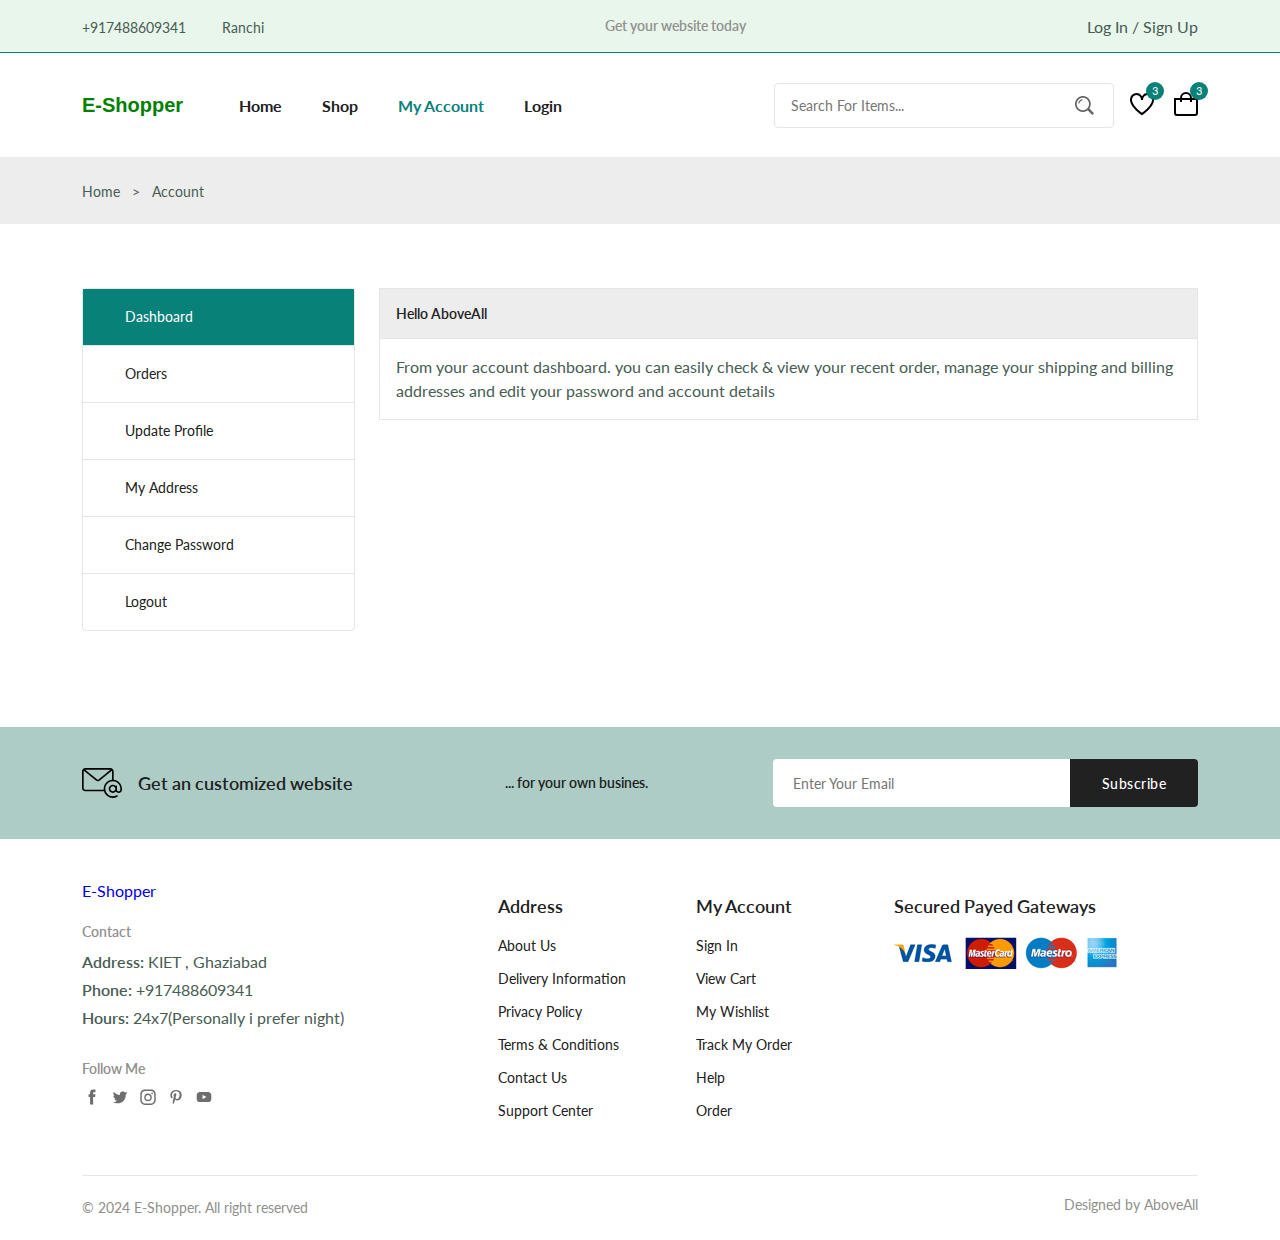
==== commit a8db2d8b: "Updated Readme" ====
--- a/accounts.html
+++ b/accounts.html
@@ -225,7 +225,7 @@
       </section>
 
       <!--=============== NEWSLETTER ===============-->
-      <section class="newsletter section">
+<section class="newsletter section home__newsletter">
         <div class="newsletter__container container grid">
           <h3 class="newsletter__title flex">
             <img
@@ -233,10 +233,10 @@
               alt=""
               class="newsletter__icon"
             />
-            Sign in to Newsletter
+            Get an customized website 
           </h3>
           <p class="newsletter__description">
-            ...and receive $25 coupon for first shopping.
+            ... for your own busines.
           </p>
           <form action="" class="newsletter__form">
             <input
